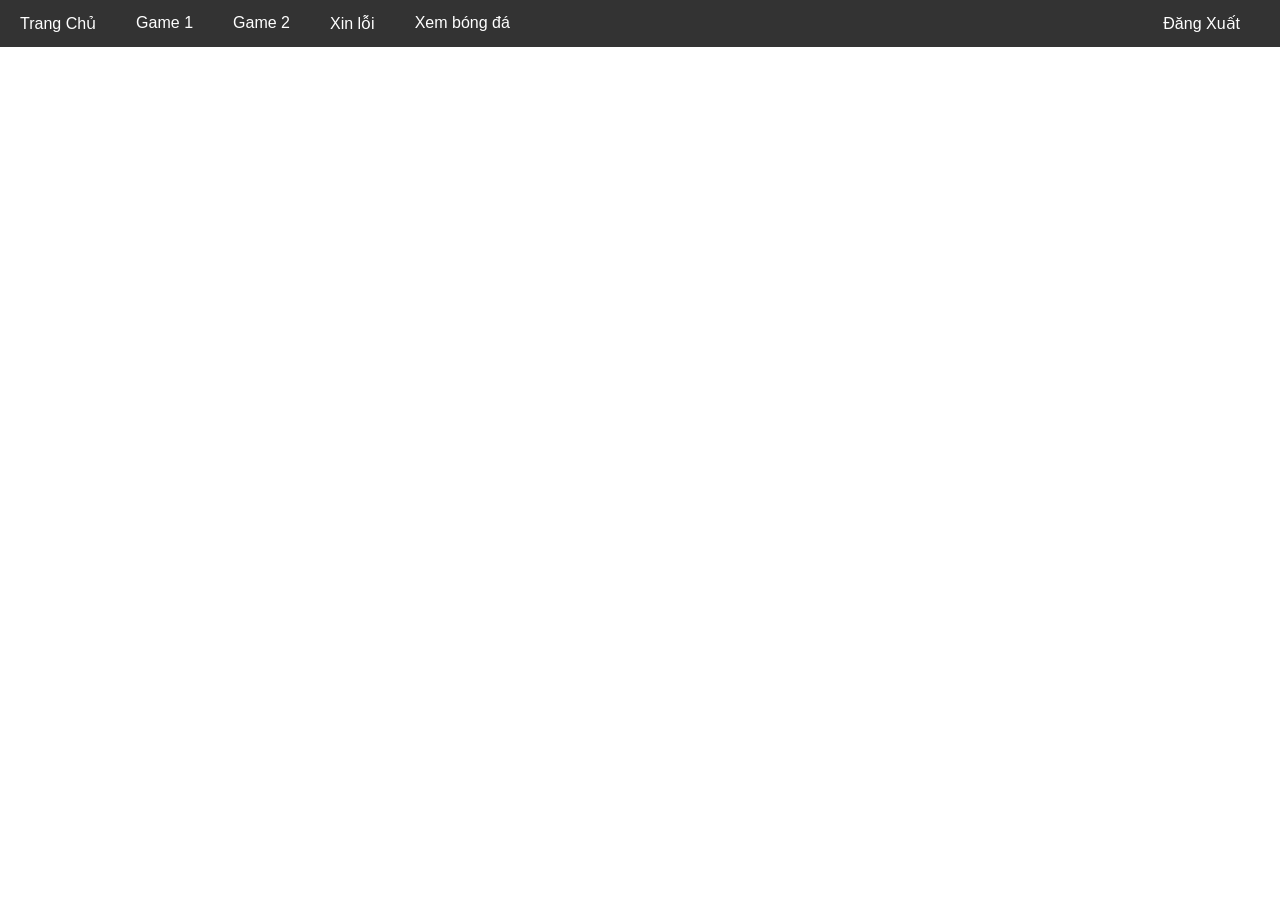
==== index.html @ f67d29de "Add files via upload" ====
<!DOCTYPE html>
<html lang="vi">
<head>
    <meta charset="UTF-8">
    <title>Trang Chủ</title>
    <style>
        body {
            margin: 0; /* Loại bỏ khoảng cách bên ngoài của phần tử body. */
            padding: 0; /* Loại bỏ khoảng cách bên trong của phần tử body. */
            height: 100vh; /* Đặt chiều cao của phần tử body bằng 100% chiều cao của viewport. */
            display: flex; /* Sử dụng Flexbox để bố trí các phần tử con. */
            flex-direction: column; /* Đặt chiều dọc cho flexbox. */
            justify-content: flex-start; /* Căn lề trên cùng của trang. */
            align-items: flex-start; /* Căn lề trái của trang. */
            background-image: url('a.jfif'); /* Đặt hình ảnh nền cho body. */
            background-size: cover; /* Hình ảnh nền bao phủ toàn bộ không gian. */
            background-position: center; /* Hình ảnh nền được căn giữa. */
            background-repeat: no-repeat; /* Ngăn hình ảnh nền lặp lại nếu không đủ lớn. */
            font-family: Arial, sans-serif; /* Đặt phông chữ mặc định cho toàn bộ trang. */
            color: #333; /* Đặt màu chữ mặc định cho nội dung. */
            overflow: hidden; /* Ngăn cuộn trang nếu có nội dung tràn ra ngoài. */
        }
        

        /* Định dạng cho thanh điều hướng */
        .navbar {
            width: 100%; /* Đặt chiều rộng của thanh điều hướng bằng 100% */
            background-color: #333333; /* Màu nền của thanh */
            overflow: hidden; /* Giúp thanh hiển thị tốt hơn */
        }

        /* Định dạng cho các mục bên trong thanh */
        .navbar a {
            float: left; /* Canh trái cho các liên kết để tạo thành hàng ngang */
            display: block;
            color: white; /* Màu chữ */
            text-align: center;
            padding: 14px 20px; /* Khoảng cách trong cho các liên kết */
            text-decoration: none; /* Loại bỏ gạch chân */
        }
        .navbar {
    background-color: #333333; /* Màu nền của thanh */
    overflow: hidden; /* Giúp thanh hiển thị tốt hơn */
    position: relative; /* Thêm position relative cho thanh điều hướng */
}

.logout {
    position: absolute; /* Đặt vị trí tuyệt đối */
    right: 20px; /* Đặt liên kết ở bên phải (có đơn vị) */
    top: 0px; /* Đặt vị trí dọc nếu cần */
    color: white; /* Màu chữ */
    padding: 10px; /* Khoảng cách cho liên kết */
    text-decoration: none; /* Loại bỏ gạch chân */
}



        /* Đổi màu khi di chuột qua các mục */
        .navbar a:hover {
            background-color: #575757; /* Đổi màu nền khi hover */
        }
    </style>
</head>
<body>

    <!-- Thanh điều hướng -->
    <div class="navbar">
        <a href="#home">Trang Chủ</a>
        <a href="Game.html">Game 1</a>
        <a href="tank.html">Game 2</a>
        <a href="https://www.youtube.com/watch?v=p46FT0JQPkg">Xin lỗi</a>
        <a href="Football.html">Xem bóng đá</a>
        <a class="logout" href="login.html">Đăng Xuất</a> <!-- Đặt Đăng Xuất ở đây -->
    </div>

</body>
</html>
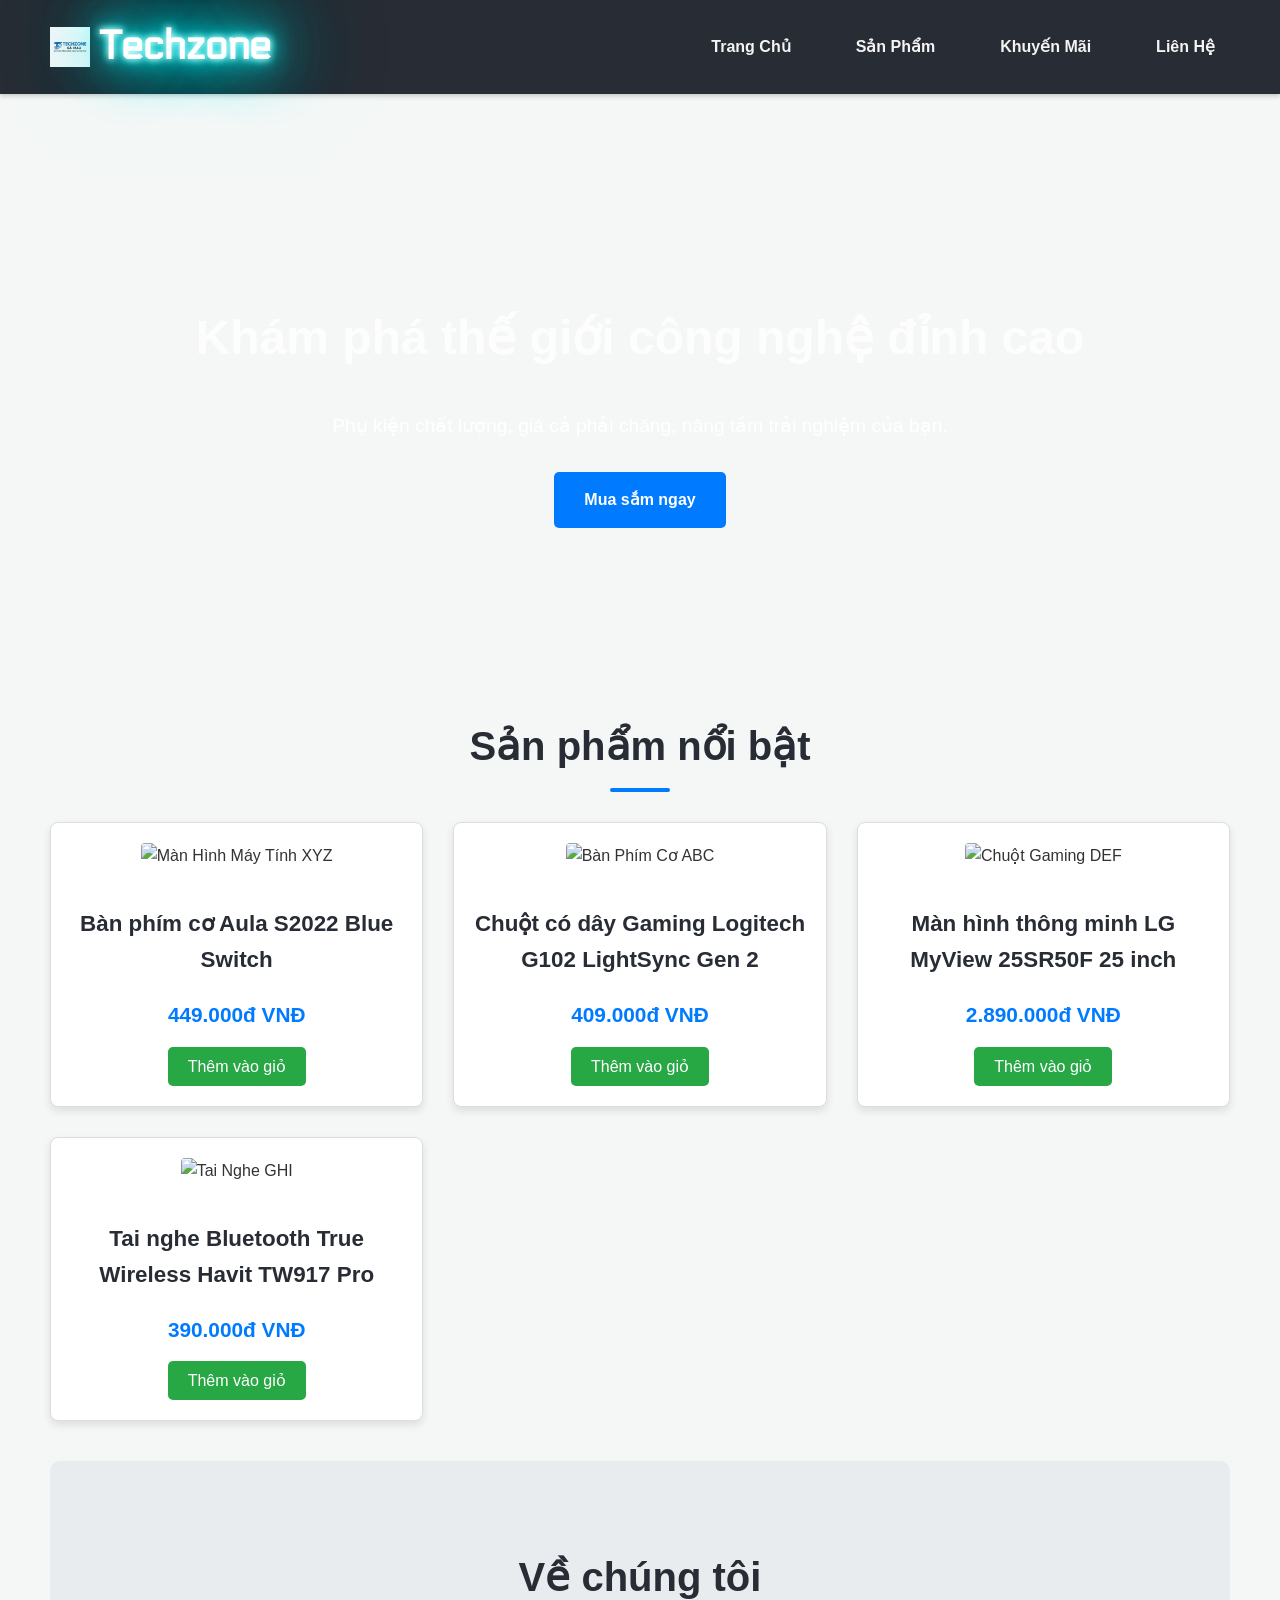
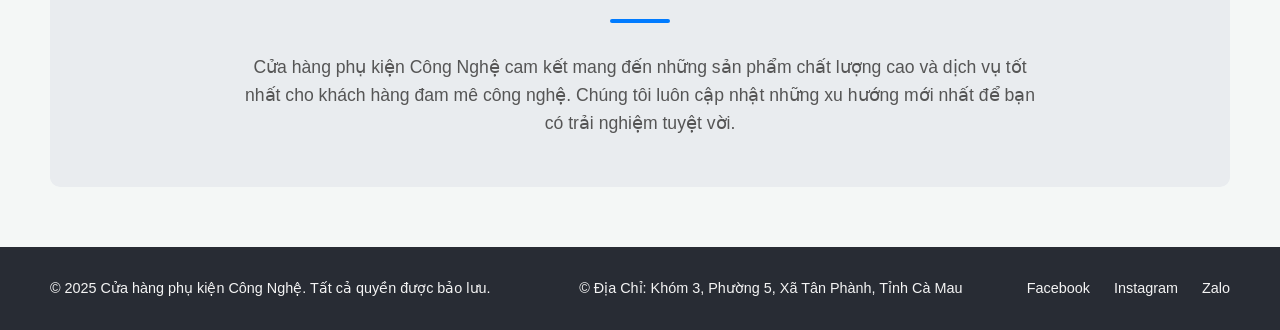
==== commit eb82ad05: "Add files via upload" ====
--- a/index.html
+++ b/index.html
@@ -1,77 +1,102 @@
 <!DOCTYPE html>
-<html lang="vi">
+<html lang="en">
 <head>
     <meta charset="UTF-8">
-    <title>Trang Chủ</title>
-    <style>
-        body {
-            margin: 0; /* Loại bỏ khoảng cách bên ngoài của phần tử body. */
-            padding: 0; /* Loại bỏ khoảng cách bên trong của phần tử body. */
-            height: 100vh; /* Đặt chiều cao của phần tử body bằng 100% chiều cao của viewport. */
-            display: flex; /* Sử dụng Flexbox để bố trí các phần tử con. */
-            flex-direction: column; /* Đặt chiều dọc cho flexbox. */
-            justify-content: flex-start; /* Căn lề trên cùng của trang. */
-            align-items: flex-start; /* Căn lề trái của trang. */
-            background-image: url('a.jfif'); /* Đặt hình ảnh nền cho body. */
-            background-size: cover; /* Hình ảnh nền bao phủ toàn bộ không gian. */
-            background-position: center; /* Hình ảnh nền được căn giữa. */
-            background-repeat: no-repeat; /* Ngăn hình ảnh nền lặp lại nếu không đủ lớn. */
-            font-family: Arial, sans-serif; /* Đặt phông chữ mặc định cho toàn bộ trang. */
-            color: #333; /* Đặt màu chữ mặc định cho nội dung. */
-            overflow: hidden; /* Ngăn cuộn trang nếu có nội dung tràn ra ngoài. */
-        }
-        
-
-        /* Định dạng cho thanh điều hướng */
-        .navbar {
-            width: 100%; /* Đặt chiều rộng của thanh điều hướng bằng 100% */
-            background-color: #333333; /* Màu nền của thanh */
-            overflow: hidden; /* Giúp thanh hiển thị tốt hơn */
-        }
-
-        /* Định dạng cho các mục bên trong thanh */
-        .navbar a {
-            float: left; /* Canh trái cho các liên kết để tạo thành hàng ngang */
-            display: block;
-            color: white; /* Màu chữ */
-            text-align: center;
-            padding: 14px 20px; /* Khoảng cách trong cho các liên kết */
-            text-decoration: none; /* Loại bỏ gạch chân */
-        }
-        .navbar {
-    background-color: #333333; /* Màu nền của thanh */
-    overflow: hidden; /* Giúp thanh hiển thị tốt hơn */
-    position: relative; /* Thêm position relative cho thanh điều hướng */
-}
-
-.logout {
-    position: absolute; /* Đặt vị trí tuyệt đối */
-    right: 20px; /* Đặt liên kết ở bên phải (có đơn vị) */
-    top: 0px; /* Đặt vị trí dọc nếu cần */
-    color: white; /* Màu chữ */
-    padding: 10px; /* Khoảng cách cho liên kết */
-    text-decoration: none; /* Loại bỏ gạch chân */
-}
-
-
-
-        /* Đổi màu khi di chuột qua các mục */
-        .navbar a:hover {
-            background-color: #575757; /* Đổi màu nền khi hover */
-        }
-    </style>
+    <meta name="viewport" content="width=device-width, initial-scale=1.0">
+    <title>Cửa hàng phụ kiện Công Nghệ</title>
+    <link rel="stylesheet" href="style.css">
+    <link href="https://fonts.googleapis.com/css2?family=Electrolize&display=swap" rel="stylesheet">
 </head>
 <body>
+    <nav class="navbar">
+        <div class="logo">
+    <a href="#">
+        <img src="a.jpg" alt="Tech Accessories Shop Logo"> 
+        <span class="logo-text">Techzone</span>
+    </a> 
+</div>
+        <ul class="menu">
+            <li><a href="#">Trang Chủ</a></li>
+            <li class="dropdown">
+                <a href="#">Sản Phẩm</a>
+                <ul class="submenu">
+                    <li><a href="#">Màn Hình Máy Tính</a></li>
+                    <li><a href="#">Ghế Công Thái Học</a></li>
+                    <li><a href="#">Loa - Tai Nghe</a></li>
+                    <li><a href="#">Bàn Gaming</a></li>
+                    <li><a href="#">Ghế Gaming</a></li>
+                    <li><a href="#">Bàn Phím Cơ</a></li>
+                    <li><a href="#">Hàng Cũ Giá Rẻ</a></li>
+                    <li><a href="#">Phụ Kiện Khác</a></li>
+                    <li><a href="#">Chuột</a></li>
+                    <li><a href="#">Bàn Phím Custom</a></li>
+                    <li><a href="#">Linh Kiện PC</a></li>
+                    <li><a href="#">Tất Cả</a></li>
+                </ul>
+            </li>
+            <li class="dropdown">
+                <a href="#">Khuyến Mãi</a>
+            </li>
+            <li class="dropdown">
+                <a href="#">Liên Hệ</a>
+            </li>
+        </ul>
+    </nav>
 
-    <!-- Thanh điều hướng -->
-    <div class="navbar">
-        <a href="#home">Trang Chủ</a>
-        <a href="Game.html">Game 1</a>
-        <a href="tank.html">Game 2</a>
-        <a href="https://www.youtube.com/watch?v=p46FT0JQPkg">Xin lỗi</a>
-        <a href="Football.html">Xem bóng đá</a>
-        <a class="logout" href="login.html">Đăng Xuất</a> <!-- Đặt Đăng Xuất ở đây -->
-    </div>
+    <main>
+        <section class="hero-section">
+            <h1>Khám phá thế giới công nghệ đỉnh cao</h1>
+            <p>Phụ kiện chất lượng, giá cả phải chăng, nâng tầm trải nghiệm của bạn.</p>
+            <a href="#" class="btn-shop-now">Mua sắm ngay</a>
+        </section>
 
+        <section class="featured-products">
+            <h2>Sản phẩm nổi bật</h2>
+            <div class="product-grid">
+                <div class="product-item">
+                    <img src="https://cdn2.cellphones.com.vn/insecure/rs:fill:0:358/q:90/plain/https://cellphones.com.vn/media/catalog/product/b/a/ban-phim-co-aula-s2022-blue-switch-3.png" alt="Màn Hình Máy Tính XYZ">
+                    <h3>Bàn phím cơ Aula S2022 Blue Switch</h3>
+                    <p class="price">449.000đ VNĐ</p>
+                    <button>Thêm vào giỏ</button>
+                </div>
+                <div class="product-item">
+                    <img src="https://cdn2.cellphones.com.vn/insecure/rs:fill:0:358/q:90/plain/https://cellphones.com.vn/media/catalog/product/c/h/chuot-choi-game-co-day-logitech-g102-lightsync-8000dpi-4.png" alt="Bàn Phím Cơ ABC">
+                    <h3>Chuột có dây Gaming Logitech G102 LightSync Gen 2</h3>
+                    <p class="price">409.000đ VNĐ</p>
+                    <button>Thêm vào giỏ</button>
+                </div>
+                <div class="product-item">
+                    <img src="https://cdn2.cellphones.com.vn/insecure/rs:fill:0:358/q:90/plain/https://cellphones.com.vn/media/catalog/product/t/e/text_ng_n_16__6_21.png" alt="Chuột Gaming DEF">
+                    <h3>Màn hình thông minh LG MyView 25SR50F 25 inch</h3>
+                    <p class="price">2.890.000đ VNĐ</p>
+                    <button>Thêm vào giỏ</button>
+                </div>
+                <div class="product-item">
+                    <img src="https://cdn2.cellphones.com.vn/insecure/rs:fill:0:358/q:90/plain/https://cellphones.com.vn/media/catalog/product/h/a/havit-tw917-pro-2.jpg" alt="Tai Nghe GHI">
+                    <h3>Tai nghe Bluetooth True Wireless Havit TW917 Pro </h3>
+                    <p class="price">390.000đ VNĐ</p>
+                    <button>Thêm vào giỏ</button>
+                </div>
+                </div>
+        </section>
+
+        <section class="about-us">
+            <h2>Về chúng tôi</h2>
+            <p>Cửa hàng phụ kiện Công Nghệ cam kết mang đến những sản phẩm chất lượng cao và dịch vụ tốt nhất cho khách hàng đam mê công nghệ. Chúng tôi luôn cập nhật những xu hướng mới nhất để bạn có trải nghiệm tuyệt vời.</p>
+        </section>
+    </main>
+
+    <footer>
+        <div class="footer-content">
+            <p>&copy; 2025 Cửa hàng phụ kiện Công Nghệ. Tất cả quyền được bảo lưu.</p>
+            <br>
+            <p>&copy; Địa Chỉ: Khóm 3, Phường 5, Xã Tân Phành, Tỉnh Cà Mau</p>
+            <div class="social-links">
+                <a href="#">Facebook</a>
+                <a href="#">Instagram</a>
+                <a href="#">Zalo</a>
+            </div>
+        </div>
+    </footer>
 </body>
-</html>
+</html>
--- a/style.css
+++ b/style.css
@@ -0,0 +1,435 @@
+body {
+    background-color: #f4f7f6; /* Nền màu xám nhạt hiện đại */
+    font-family: 'Segoe UI', Tahoma, Geneva, Verdana, sans-serif; /* Font hiện đại hơn */
+    margin: 0;
+    color: #333; /* Màu chữ xám đậm dễ đọc */
+    line-height: 1.6; /* Tăng khoảng cách dòng để dễ đọc */
+}
+
+/* Navbar chính */
+.navbar {
+    background-color: #282c34; /* Nền tối cho navbar */
+    padding: 15px 50px; /* Tăng padding */
+    display: flex;
+    justify-content: space-between; /* Căn logo và menu ra hai bên */
+    align-items: center;
+    box-shadow: 0 2px 5px rgba(0, 0, 0, 0.2); /* Đổ bóng nhẹ */
+    position: sticky; /* Giúp navbar dính khi cuộn */
+    top: 0;
+    z-index: 1000; /* Đảm bảo navbar luôn ở trên cùng */
+}
+
+/* Trong style.css */
+
+/* ... (các CSS chung như navbar, menu, logo img vẫn giữ nguyên) ... */
+
+.logo a {
+    display: flex;
+    align-items: center;
+    text-decoration: none;
+    /* Có thể muốn màu link là màu chữ điện để nhất quán */
+    color: #fff; /* Màu link mặc định */
+}
+
+.logo img {
+    height: 40px;
+    margin-right: 10px;
+}
+
+.logo-text {
+    font-family: 'Electrolize', sans-serif;
+    font-size: 2.5em; /* Kích thước lớn hơn để hiệu ứng rõ nét */
+    font-weight: bold;
+    color: #fff; /* Màu chữ trung tâm là trắng sáng */
+    text-shadow: 
+        0 0 7px #fff,           /* Lớp sáng trắng gần nhất */
+        0 0 10px #0ff,          /* Lớp xanh cyan sáng */
+        0 0 20px #0ff,
+        0 0 40px #0ff,
+        0 0 80px #0ff,
+        0 0 90px #0ff,
+        0 0 100px #0ff,
+        0 0 150px #0ff; /* Lớp tỏa sáng lớn hơn, xanh cyan */
+    animation: electricSpark 0.8s infinite alternate; /* Thời gian nhanh hơn, tạo cảm giác giật */
+    -webkit-font-smoothing: antialiased; /* Tăng cường độ sắc nét font trên một số trình duyệt */
+}
+
+/* Hiệu ứng điện chạy ngang/nhấp nháy mạnh mẽ hơn */
+@keyframes electricSpark {
+    0% {
+        text-shadow: 
+            0 0 7px #fff,           /* Sáng trắng */
+            0 0 10px #0ff,          /* Sáng xanh */
+            0 0 20px #0ff,
+            0 0 40px #0ff,
+            0 0 80px #0ff,
+            0 0 90px #0ff,
+            0 0 100px #0ff,
+            0 0 150px #0ff;
+        transform: translateX(0); /* Vị trí ban đầu */
+    }
+    25% {
+        text-shadow: 
+            0 0 8px #fff,
+            0 0 12px #0ff,
+            0 0 25px #0ff,
+            0 0 50px #0ff,
+            0 0 90px #0ff,
+            0 0 100px #0ff,
+            0 0 110px #0ff,
+            0 0 160px #0ff;
+        transform: translateX(2px); /* Dịch chuyển nhẹ sang phải */
+    }
+    50% {
+        text-shadow: 
+            0 0 6px #fff,
+            0 0 8px #0ff,
+            0 0 15px #0ff,
+            0 0 30px #0ff,
+            0 0 70px #0ff,
+            0 0 80px #0ff,
+            0 0 90px #0ff,
+            0 0 140px #0ff;
+        transform: translateX(-2px); /* Dịch chuyển nhẹ sang trái */
+    }
+    75% {
+        text-shadow: 
+            0 0 9px #fff,
+            0 0 15px #0ff,
+            0 0 30px #0ff,
+            0 0 60px #0ff,
+            0 0 100px #0ff,
+            0 0 110px #0ff,
+            0 0 120px #0ff,
+            0 0 170px #0ff;
+        transform: translateX(1px); /* Dịch chuyển nhẹ khác */
+    }
+    100% {
+        text-shadow: 
+            0 0 7px #fff,
+            0 0 10px #0ff,
+            0 0 20px #0ff,
+            0 0 40px #0ff,
+            0 0 80px #0ff,
+            0 0 90px #0ff,
+            0 0 100px #0ff,
+            0 0 150px #0ff;
+        transform: translateX(0); /* Về vị trí ban đầu */
+    }
+}
+
+
+/* Điều chỉnh responsive cho logo và chữ nếu cần */
+@media (max-width: 768px) {
+    .logo a {
+        flex-direction: column;
+        align-items: center;
+    }
+    .logo img {
+        margin-right: 0;
+        margin-bottom: 5px;
+    }
+    .logo-text {
+        font-size: 1.8em; /* Kích thước nhỏ hơn trên mobile */
+    }
+}
+
+/* Menu chính */
+.menu {
+    display: flex;
+    align-items: center;
+    gap: 35px; /* Tăng khoảng cách giữa các mục menu */
+    list-style: none;
+    margin: 0;
+    padding: 0;
+}
+
+.menu li {
+    position: relative;
+}
+
+.menu a {
+    text-decoration: none;
+    color: #f4f4f4; /* Màu chữ trắng sáng */
+    font-weight: 600; /* Tăng độ đậm font */
+    padding: 10px 15px;
+    display: block;
+    transition: color 0.3s ease; /* Hiệu ứng chuyển màu mượt mà */
+}
+
+.menu a:hover {
+    color: #61dafb; /* Màu xanh lam nổi bật khi hover */
+}
+
+/* Submenu (menu con) */
+.submenu {
+    display: none;
+    position: absolute;
+    background-color: #3a3f4a; /* Nền tối cho submenu */
+    top: 100%;
+    left: 0; /* Căn trái submenu */
+    list-style: none;
+    box-shadow: 0 6px 12px rgba(0, 0, 0, 0.3); /* Đổ bóng đậm hơn */
+    padding: 10px 0;
+    border-radius: 5px; /* Bo góc nhẹ nhàng */
+    z-index: 10;
+    min-width: 180px; /* Tăng chiều rộng tối thiểu */
+}
+
+.dropdown:hover .submenu {
+    display: block;
+}
+
+.submenu li a {
+    padding: 12px 25px; /* Tăng padding cho các mục con */
+    color: #f4f4f4; /* Màu chữ trắng sáng */
+    display: block;
+    white-space: nowrap; /* Ngăn chữ xuống dòng */
+    transition: background 0.2s ease, color 0.2s ease; /* Hiệu ứng chuyển đổi */
+}
+
+.submenu li a:hover {
+    background: #4c525f; /* Nền xám đậm khi hover */
+    color: #61dafb; /* Màu chữ xanh lam khi hover */
+}
+
+/* Các phần bổ sung cho nội dung trang (ví dụ từ gợi ý HTML trước đó) */
+main {
+    padding: 20px 50px;
+}
+.hero-section {
+    /* Background */
+    background-image: url(https://img.websosanh.vn/v2/users/review/images/9ovq05v5l7bnb.jpg?compress=85);
+    background-size: cover; /* Quan trọng: để ảnh nền lấp đầy và cắt */
+    background-position: center; /* Căn giữa ảnh nền */
+    background-repeat: no-repeat; /* Không lặp lại ảnh nền */
+
+    /* Các thuộc tính khác */
+    text-align: center;
+    padding: 80px 20px;
+    /* overflow: hidden;  Thường không cần thiết cho background-image vì nó không tràn ra */
+    margin-bottom: 40px;
+    border-radius: 10px;
+    color: white; /* Đổi màu chữ thành trắng để dễ nhìn trên nền ảnh tối */
+    min-height: 400px; /* Đặt chiều cao tối thiểu để ảnh nền hiển thị rõ */
+    display: flex; /* Sử dụng flexbox để căn giữa nội dung theo chiều dọc nếu muốn */
+    flex-direction: column;
+    justify-content: center;
+    align-items: center;
+}
+
+.hero-section h1 {
+    font-size: 3em;
+    color: #fdfdfd;
+    margin-bottom: 15px;
+}
+
+.hero-section p {
+    font-size: 1.2em;
+    color: #ffffff; 
+    margin-bottom: 30px;
+}
+
+.btn-shop-now {
+    display: inline-block;
+    background-color: #007bff; /* Nút màu xanh dương */
+    color: white;
+    padding: 15px 30px;
+    text-decoration: none;
+    border-radius: 5px;
+    font-weight: bold;
+    transition: background-color 0.3s ease;
+}
+
+.btn-shop-now:hover {
+    background-color: #0056b3;
+}
+
+.featured-products {
+    margin-bottom: 40px;
+}
+
+.featured-products h2, .about-us h2 {
+    text-align: center;
+    font-size: 2.5em;
+    color: #282c34;
+    margin-bottom: 30px;
+    position: relative;
+}
+
+.featured-products h2::after, .about-us h2::after {
+    content: '';
+    display: block;
+    width: 60px;
+    height: 4px;
+    background-color: #007bff;
+    margin: 10px auto 0;
+    border-radius: 2px;
+}
+
+.product-grid {
+    display: grid;
+    grid-template-columns: repeat(auto-fit, minmax(280px, 1fr));
+    gap: 30px;
+}
+
+.product-item {
+    background-color: #fff;
+    border: 1px solid #ddd;
+    border-radius: 8px;
+    padding: 20px;
+    text-align: center;
+    box-shadow: 0 4px 8px rgba(0, 0, 0, 0.1);
+    transition: transform 0.2s ease, box-shadow 0.2s ease;
+}
+
+.product-item:hover {
+    transform: translateY(-5px);
+    box-shadow: 0 6px 12px rgba(0, 0, 0, 0.15);
+}
+
+.product-item img {
+    max-width: 100%;
+    height: 200px;
+    object-fit: contain;
+    margin-bottom: 15px;
+    border-radius: 4px;
+}
+
+.product-item h3 {
+    font-size: 1.4em;
+    color: #282c34;
+    margin-bottom: 10px;
+}
+
+.product-item .price {
+    font-size: 1.3em;
+    color: #007bff;
+    font-weight: bold;
+    margin-bottom: 15px;
+}
+
+.product-item button {
+    background-color: #28a745; /* Nút màu xanh lá cây */
+    color: white;
+    border: none;
+    padding: 10px 20px;
+    border-radius: 5px;
+    cursor: pointer;
+    font-size: 1em;
+    transition: background-color 0.3s ease;
+}
+
+.product-item button:hover {
+    background-color: #218838;
+}
+
+.about-us {
+    background-color: #e9ecef;
+    padding: 50px 20px;
+    text-align: center;
+    border-radius: 10px;
+    margin-bottom: 40px;
+}
+
+.about-us p {
+    max-width: 800px;
+    margin: 0 auto;
+    font-size: 1.1em;
+    color: #555;
+}
+
+footer {
+    background-color: #282c34;
+    color: #f4f4f4;
+    text-align: center;
+    padding: 30px 50px;
+    font-size: 0.9em;
+}
+
+.footer-content {
+    display: flex;
+    justify-content: space-between;
+    align-items: center;
+    flex-wrap: wrap; /* Cho phép xuống dòng trên màn hình nhỏ */
+    max-width: 1200px;
+    margin: 0 auto;
+}
+
+footer p {
+    margin: 0;
+}
+
+.social-links a {
+    color: #f4f4f4;
+    text-decoration: none;
+    margin-left: 20px;
+    transition: color 0.3s ease;
+}
+
+.social-links a:hover {
+    color: #61dafb;
+}
+
+/* Responsive adjustments */
+@media (max-width: 768px) {
+    .navbar {
+        flex-direction: column;
+        padding: 15px 20px;
+    }
+
+    .menu {
+        flex-direction: column;
+        gap: 15px;
+        margin-top: 15px;
+    }
+
+    .menu li {
+        width: 100%;
+        text-align: center;
+    }
+
+    .submenu {
+        position: static; /* Cho submenu hiển thị ngay bên dưới trên mobile */
+        width: 100%;
+        box-shadow: none;
+        background-color: transparent; /* Nền trong suốt */
+        padding: 0;
+        margin-top: 10px;
+    }
+
+    .submenu li a {
+        background-color: #4c525f; /* Nền cho mục submenu trên mobile */
+        margin-bottom: 5px;
+        border-radius: 5px;
+    }
+
+    .hero-section {
+        padding: 60px 15px;
+    }
+
+    .hero-section h1 {
+        font-size: 2em;
+    }
+
+    .hero-section p {
+        font-size: 1em;
+    }
+
+    .product-grid {
+        grid-template-columns: 1fr; /* Một cột trên màn hình nhỏ */
+    }
+
+    .footer-content {
+        flex-direction: column;
+        gap: 15px;
+    }
+
+    .social-links {
+        margin-top: 10px;
+    }
+
+    .social-links a {
+        margin: 0 10px;
+    }
+}
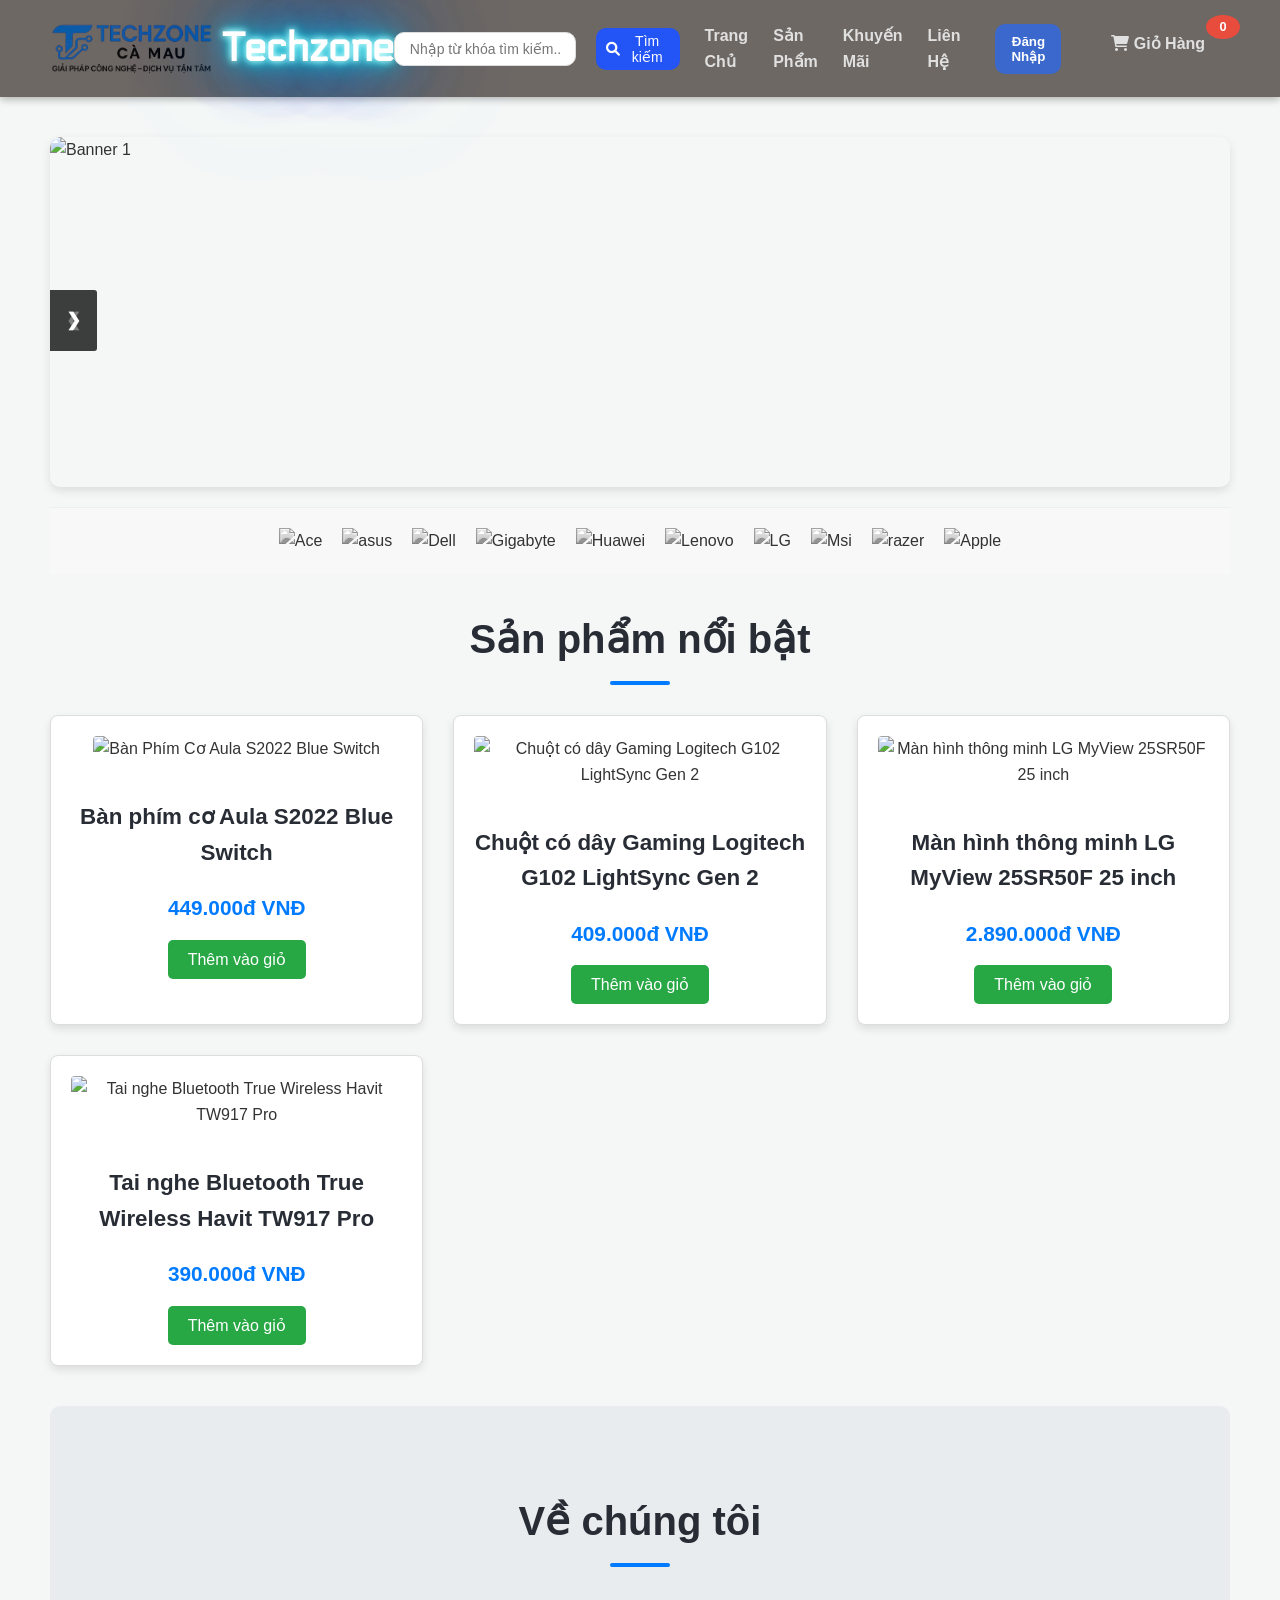
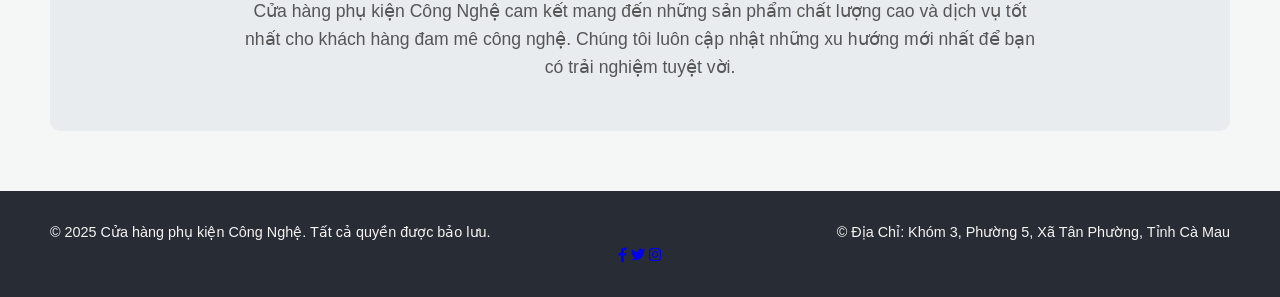
==== commit 1397c20b: "Add files via upload" ====
--- a/index.html
+++ b/index.html
@@ -6,80 +6,143 @@
     <title>Cửa hàng phụ kiện Công Nghệ</title>
     <link rel="stylesheet" href="style.css">
     <link href="https://fonts.googleapis.com/css2?family=Electrolize&display=swap" rel="stylesheet">
+    <link rel="stylesheet" href="https://cdnjs.cloudflare.com/ajax/libs/font-awesome/6.0.0-beta3/css/all.min.css">
 </head>
 <body>
     <nav class="navbar">
         <div class="logo">
-    <a href="#">
-        <img src="a.jpg" alt="Tech Accessories Shop Logo"> 
-        <span class="logo-text">Techzone</span>
-    </a> 
-</div>
+            <a href="#">
+                <img src="a.jpg" alt="Tech Accessories Shop Logo">
+                <span class="logo-text">Techzone</span>
+            </a>
+        </div>
+        <input id="search-box" name="search" autocomplete="off" type="text" placeholder="Nhập từ khóa tìm kiếm...">
+        <button type="submit"><i class="fa fa-search"></i>Tìm kiếm</button>
         <ul class="menu">
             <li><a href="#">Trang Chủ</a></li>
             <li class="dropdown">
-                <a href="#">Sản Phẩm</a>
+                <a href="index.html#featured-products">Sản Phẩm</a>
                 <ul class="submenu">
-                    <li><a href="#">Màn Hình Máy Tính</a></li>
-                    <li><a href="#">Ghế Công Thái Học</a></li>
-                    <li><a href="#">Loa - Tai Nghe</a></li>
-                    <li><a href="#">Bàn Gaming</a></li>
-                    <li><a href="#">Ghế Gaming</a></li>
-                    <li><a href="#">Bàn Phím Cơ</a></li>
-                    <li><a href="#">Hàng Cũ Giá Rẻ</a></li>
-                    <li><a href="#">Phụ Kiện Khác</a></li>
-                    <li><a href="#">Chuột</a></li>
-                    <li><a href="#">Bàn Phím Custom</a></li>
-                    <li><a href="#">Linh Kiện PC</a></li>
-                    <li><a href="#">Tất Cả</a></li>
+                    <li><a href="#" data-category="Màn Hình Máy Tính">Màn Hình Máy Tính</a></li>
+                    <li><a href="#" data-category="Bàn Ghế Gaming">Bàn Ghế Gaming</a></li>
+                    <li><a href="#" data-category="Loa - Tai Nghe">Loa - Tai Nghe</a></li>
+                    <li><a href="#" data-category="Bàn Phím Cơ">Bàn Phím Cơ</a></li>
+                    <li><a href="#" data-category="Hàng Cũ Giá Rẻ">Hàng Cũ Giá Rẻ</a></li>
+                    <li><a href="#" data-category="Phụ Kiện Khác">Phụ Kiện Khác</a></li>
+                    <li><a href="#" data-category="Chuột">Chuột</a></li>
+                    <li><a href="#" data-category="Linh Kiện PC">Linh Kiện PC</a></li>
                 </ul>
             </li>
             <li class="dropdown">
-                <a href="#">Khuyến Mãi</a>
+                <a href="promotion.html">Khuyến Mãi</a>
             </li>
             <li class="dropdown">
-                <a href="#">Liên Hệ</a>
+                <a href="contact.html">Liên Hệ</a>
             </li>
+            <li class="cart-icon-item">
+                <a href="giohang.html" class="cart-link">
+                    <i class="fas fa-shopping-cart"></i> Giỏ Hàng
+                    <span class="cart-count">0</span>
+                </a>
+            </li>
+            <li><button class="BtnLogin" id="openLoginFormBtn">Đăng Nhập</button></li>
         </ul>
     </nav>
 
+    <div class="overlay" id="overlay"></div>
+
+    <div class="form-box login" id="loginForm">
+        <span class="icon-close" id="closeLoginForm"><i class="fas fa-times"></i></span> <h2>Đăng Nhập</h2>
+        <form onsubmit="handleLogin(event)">
+            <input type="text" id="loginEmail" name="email" placeholder="Nhập Email hoặc Tên đăng nhập" required />
+            <input type="password" id="loginPassword" name="password" placeholder="Nhập Mật Khẩu" required />
+            <button type="submit">Đăng Nhập</button>
+        </form>
+        <p>Chưa có tài khoản? <a href="#" class="register-link">Đăng Ký</a> </p>
+        <a href="#">Quên mật khẩu</a>
+    </div>
+
+    <div class="form-box register" id="registerForm">
+        <span class="icon-close" id="closeRegisterForm"><i class="fas fa-times"></i></span> <h2>Đăng Ký</h2>
+        <form onsubmit="handleRegister(event)">
+            <input type="text" id="registerName" placeholder="Tên" required />
+            <input type="email" id="registerEmail" name="email" placeholder="Nhập Email hoặc Tên đăng nhập" required />
+            <input type="password" id="registerPassword" name="password" placeholder="Nhập Mật Khẩu" required />
+            <button type="submit">Đăng Ký</button>
+        </form>
+        <p>Đã có tài khoản? <a href="#" class="login-link">Đăng Nhập</a></p>
+    </div>
+
     <main>
-        <section class="hero-section">
-            <h1>Khám phá thế giới công nghệ đỉnh cao</h1>
-            <p>Phụ kiện chất lượng, giá cả phải chăng, nâng tầm trải nghiệm của bạn.</p>
-            <a href="#" class="btn-shop-now">Mua sắm ngay</a>
+       <div class="banner">
+            <div class="banner-container"> 
+                <div class="banner-slider">
+                    <div class="slide fade">
+                        <img src="banners/banner1.jpg" alt="Banner 1">
+                    </div>
+                    <div class="slide fade">
+                        <img src="banners/banner2.jpg" alt="Banner 2">
+                    </div>
+                    <div class="slide fade">
+                        <img src="banners/banner3.jpg" alt="Banner 3">
+                    </div>
+                    <div class="slide fade">
+                        <img src="banners/banner4.jpg" alt="Banner 4">
+                    </div>
+                    <div class="slide fade">
+                        <img src="banners/banner5.jpg" alt="Banner 5">
+                    </div>
+                    <a class="prev" onclick="plusSlides(-1)">&#10094;</a>
+                    <a class="next" onclick="plusSlides(1)">&#10095;</a>
+                </div>
+                <div style="text-align:center">
+                    <span class="dot" onclick="currentSlide(1)"></span>
+                    <span class="dot" onclick="currentSlide(2)"></span>
+                    <span class="dot" onclick="currentSlide(3)"></span>
+                    <span class="dot" onclick="currentSlide(4)"></span>
+                    <span class="dot" onclick="currentSlide(5)"></span>
+                </div>
+            </div>
+            </div>
+
+        <div class="company-logos company-list" id="company-logos">
+        </div>
+
+        <section id="featured-products" class="featured-products">
+            <h2>Sản phẩm nổi bật</h2>
+            <div class="product-grid" id="product-grid-featured">
+                <div class="product-item">
+                    <img src="img/product/bp1.png" alt="Bàn Phím Cơ Aula S2022 Blue Switch">
+                    <h3>Bàn phím cơ Aula S2022 Blue Switch</h3>
+                    <p class="price">449.000đ VNĐ</p>
+                    <button class="add-to-cart-btn" data-name="Bàn phím cơ Aula S2022 Blue Switch" data-price="449000" data-image="img/product/bp1.png">Thêm vào giỏ</button>
+                </div>
+                <div class="product-item">
+                    <img src="img/product/c1.png" alt="Chuột có dây Gaming Logitech G102 LightSync Gen 2">
+                    <h3>Chuột có dây Gaming Logitech G102 LightSync Gen 2</h3>
+                    <p class="price">409.000đ VNĐ</p>
+                    <button class="add-to-cart-btn" data-name="Chuột có dây Gaming Logitech G102 LightSync Gen 2" data-price="409000" data-image="img/product/c1.png">Thêm vào giỏ</button>
+                </div>
+                <div class="product-item">
+                    <img src="img/product/mh1.png" alt="Màn hình thông minh LG MyView 25SR50F 25 inch">
+                    <h3>Màn hình thông minh LG MyView 25SR50F 25 inch</h3>
+                    <p class="price">2.890.000đ VNĐ</p>
+                    <button class="add-to-cart-btn" data-name="Màn hình thông minh LG MyView 25SR50F 25 inch" data-price="2890000" data-image="img/product/mh1.png">Thêm vào giỏ</button>
+                </div>
+                <div class="product-item">
+                    <img src="img/product/tn1.png" alt="Tai nghe Bluetooth True Wireless Havit TW917 Pro">
+                    <h3>Tai nghe Bluetooth True Wireless Havit TW917 Pro </h3>
+                    <p class="price">390.000đ VNĐ</p>
+                    <button class="add-to-cart-btn" data-name="Tai nghe Bluetooth True Wireless Havit TW917 Pro" data-price="390000" data-image="img/product/tn1.png">Thêm vào giỏ</button>
+                </div>
+            </div>
         </section>
 
-        <section class="featured-products">
-            <h2>Sản phẩm nổi bật</h2>
-            <div class="product-grid">
-                <div class="product-item">
-                    <img src="https://cdn2.cellphones.com.vn/insecure/rs:fill:0:358/q:90/plain/https://cellphones.com.vn/media/catalog/product/b/a/ban-phim-co-aula-s2022-blue-switch-3.png" alt="Màn Hình Máy Tính XYZ">
-                    <h3>Bàn phím cơ Aula S2022 Blue Switch</h3>
-                    <p class="price">449.000đ VNĐ</p>
-                    <button>Thêm vào giỏ</button>
-                </div>
-                <div class="product-item">
-                    <img src="https://cdn2.cellphones.com.vn/insecure/rs:fill:0:358/q:90/plain/https://cellphones.com.vn/media/catalog/product/c/h/chuot-choi-game-co-day-logitech-g102-lightsync-8000dpi-4.png" alt="Bàn Phím Cơ ABC">
-                    <h3>Chuột có dây Gaming Logitech G102 LightSync Gen 2</h3>
-                    <p class="price">409.000đ VNĐ</p>
-                    <button>Thêm vào giỏ</button>
-                </div>
-                <div class="product-item">
-                    <img src="https://cdn2.cellphones.com.vn/insecure/rs:fill:0:358/q:90/plain/https://cellphones.com.vn/media/catalog/product/t/e/text_ng_n_16__6_21.png" alt="Chuột Gaming DEF">
-                    <h3>Màn hình thông minh LG MyView 25SR50F 25 inch</h3>
-                    <p class="price">2.890.000đ VNĐ</p>
-                    <button>Thêm vào giỏ</button>
-                </div>
-                <div class="product-item">
-                    <img src="https://cdn2.cellphones.com.vn/insecure/rs:fill:0:358/q:90/plain/https://cellphones.com.vn/media/catalog/product/h/a/havit-tw917-pro-2.jpg" alt="Tai Nghe GHI">
-                    <h3>Tai nghe Bluetooth True Wireless Havit TW917 Pro </h3>
-                    <p class="price">390.000đ VNĐ</p>
-                    <button>Thêm vào giỏ</button>
-                </div>
+        <section id="category-products" class="featured-products" style="display: none;">
+            <h2>Sản phẩm theo danh mục: <span id="category-title"></span></h2>
+            <div class="product-grid" id="category-product-grid">
                 </div>
         </section>
-
         <section class="about-us">
             <h2>Về chúng tôi</h2>
             <p>Cửa hàng phụ kiện Công Nghệ cam kết mang đến những sản phẩm chất lượng cao và dịch vụ tốt nhất cho khách hàng đam mê công nghệ. Chúng tôi luôn cập nhật những xu hướng mới nhất để bạn có trải nghiệm tuyệt vời.</p>
@@ -90,13 +153,16 @@
         <div class="footer-content">
             <p>&copy; 2025 Cửa hàng phụ kiện Công Nghệ. Tất cả quyền được bảo lưu.</p>
             <br>
-            <p>&copy; Địa Chỉ: Khóm 3, Phường 5, Xã Tân Phành, Tỉnh Cà Mau</p>
-            <div class="social-links">
-                <a href="#">Facebook</a>
-                <a href="#">Instagram</a>
-                <a href="#">Zalo</a>
-            </div>
+            <p>&copy; Địa Chỉ: Khóm 3, Phường 5, Xã Tân Phường, Tỉnh Cà Mau</p>
         </div>
-    </footer>
+        <div class="social-media">
+            <a href="#"><i class="fab fa-facebook-f"></i></a>
+            <a href="#"><i class="fab fa-twitter"></i></a>
+            <a href="#"><i class="fab fa-instagram"></i></a>
+        </div>
+        </footer>
+
+    <script src="js.js"></script>
+    <script src="giohang.js"></script> 
 </body>
 </html>
--- a/style.css
+++ b/style.css
@@ -7,32 +7,199 @@
 }
 
 /* Navbar chính */
+/* Navbar chính */
 .navbar {
-    background-color: #282c34; /* Nền tối cho navbar */
-    padding: 15px 50px; /* Tăng padding */
+    background-color: #6d6864; /* Nền tối cho navbar */
+    padding: 15px 50px; /* Giữ padding tổng thể của navbar */
     display: flex;
-    justify-content: space-between; /* Căn logo và menu ra hai bên */
+    justify-content: space-between;
     align-items: center;
-    box-shadow: 0 2px 5px rgba(0, 0, 0, 0.2); /* Đổ bóng nhẹ */
-    position: sticky; /* Giúp navbar dính khi cuộn */
+    box-shadow: 0 2px 8px rgba(0, 0, 0, 0.3);
+    position: sticky;
     top: 0;
-    z-index: 1000; /* Đảm bảo navbar luôn ở trên cùng */
-}
-
-/* Trong style.css */
-
-/* ... (các CSS chung như navbar, menu, logo img vẫn giữ nguyên) ... */
+    z-index: 1000;
+}
+/* Thanh tìm kiếm */
+/* Style cho thanh tìm kiếm trong navbar */
+.navbar #search-box {
+    padding: 8px 15px;
+    border: 1px solid #ddd;
+    border-radius: 10px;
+    outline: none;
+    font-size: 14px;
+    width: 150px; /* Giữ nguyên chiều rộng mặc định */
+    margin-left: auto; /* Đẩy thanh tìm kiếm sang phải */
+    margin-right: 10px; /* Khoảng cách nhỏ với nút tìm kiếm */
+    transition: width 0.3s ease;
+}
+
+.navbar #search-box:focus {
+    width: 200px; /* Mở rộng khi focus */
+    border-color: #1063df;
+}
+
+.navbar button[type="submit"] {
+    background-color: #2354f5; /* Màu xanh dương */
+    color: white;
+    border: none;
+    border-radius: 10px;
+    padding: 5px 10px;
+    cursor: pointer;
+    font-size: 14px;
+    display: flex;
+    align-items: center;
+    justify-content: center;
+    transition: background-color 0.3s ease;
+    margin-left: 10px; /* Thêm khoảng cách 10px bên trái để tách khỏi input tìm kiếm */
+    margin-right: 25px; /* Thêm khoảng cách 25px bên phải để tách khỏi menu */
+}
+
+.navbar button[type="submit"]:hover {
+    background-color: #4cae4c; /* Màu xanh lá cây đậm hơn khi hover */
+}
+
+.navbar button[type="submit"] i {
+    margin-right: 5px;
+}
+
+/* Menu chính */
+.menu {
+    display: flex;
+    align-items: center;
+    gap: 25px; /* Giảm khoảng cách giữa các mục menu (từ 40px xuống 25px) */
+    list-style: none;
+    margin: 0;
+    padding: 0;
+}
+
+.menu li {
+    position: relative;
+}
+
+.menu a {
+    text-decoration: none;
+    color: #e0e0e0;
+    font-weight: 700;
+    font-size: 1em; /* Giảm kích thước chữ một chút (từ 1.1em xuống 1em) */
+    padding: 8px 0px; /* Giảm padding dọc (từ 12px xuống 8px) */
+    display: block;
+    transition: color 0.3s ease, letter-spacing 0.3s ease;
+    position: relative;
+}
+
+.menu a:hover {
+    color: #61dafb;
+    letter-spacing: 0.2px; /* Giảm hiệu ứng giãn chữ */
+}
+
+/* Hiệu ứng gạch chân khi hover cho menu chính - Giữ nguyên */
+.menu a::after {
+    content: '';
+    position: absolute;
+    width: 0;
+    height: 3px;
+    background: #61dafb;
+    left: 0;
+    bottom: 0;
+    transition: width 0.3s ease;
+}
+
+.menu a:hover::after {
+    width: 100%;
+}
+
+/* Submenu (menu con) */
+.submenu {
+    display: block;
+    position: absolute;
+    background-color: #3f4551;
+    top: calc(100% + 3px); /* Đặt submenu gần hơn một chút */
+    left: 0;
+    list-style: none;
+    box-shadow: 0 6px 12px rgba(0, 0, 0, 0.3); /* Giảm đổ bóng nhẹ */
+    padding: 8px 0; /* Giảm padding tổng thể của submenu (từ 10px xuống 8px) */
+    border-radius: 6px; /* Bo góc mềm mại hơn */
+    z-index: 10;
+    min-width: 160px; /* Giảm chiều rộng tối thiểu (từ 200px xuống 160px) */
+    border: 1px solid rgba(255, 255, 255, 0.08); /* Viền mỏng hơn */
+    opacity: 0;
+    visibility: hidden;
+    transform: translateY(5px); /* Giảm dịch chuyển xuống */
+    transition: opacity 0.3s ease, transform 0.3s ease, visibility 0.3s ease;
+}
+
+.dropdown:hover .submenu {
+    opacity: 1;
+    visibility: visible;
+    transform: translateY(0);
+}
+
+.submenu li a {
+    padding: 10px 20px; /* Giảm padding cho các mục con (từ 12px 25px xuống 10px 20px) */
+    color: #e0e0e0;
+    display: block;
+    white-space: nowrap;
+    transition: background 0.3s ease, color 0.3s ease;
+    border-radius: 4px; /* Bo góc nhỏ hơn cho từng mục con */
+    margin: 0 3px; /* Giảm khoảng cách giữa các mục con (từ 5px xuống 3px) */
+}
+
+.submenu li a:hover {
+    background: #4a505e;
+    color: #61dafb;
+}
+
+/* Responsive adjustments (chỉnh lại những phần đã thay đổi để giữ tính gọn gàng trên mobile) */
+@media (max-width: 768px) {
+    .navbar {
+        flex-direction: column;
+        padding: 15px 20px;
+    }
+    .menu {
+        flex-direction: column;
+        gap: 8px; /* Giảm khoảng cách trên mobile */
+        margin-top: 10px; /* Giảm margin top */
+    }
+    .menu li {
+        width: 100%;
+        text-align: center;
+    }
+    .menu a {
+        padding: 8px 0; /* Điều chỉnh padding trên mobile */
+        border-bottom: none;
+    }
+    .menu a::after {
+        display: none;
+    }
+    .submenu {
+        position: static;
+        width: 100%;
+        box-shadow: none;
+        background-color: transparent;
+        padding: 0;
+        margin-top: 3px; /* Giảm margin top */
+        opacity: 1;
+        visibility: visible;
+        transform: translateY(0);
+        border: none;
+    }
+    .submenu li a {
+        background-color: #4c525f;
+        margin-bottom: 3px; /* Giảm margin bottom */
+        border-radius: 4px;
+        padding: 8px 15px; /* Điều chỉnh padding */
+    }
+}
 
 .logo a {
     display: flex;
     align-items: center;
     text-decoration: none;
-    /* Có thể muốn màu link là màu chữ điện để nhất quán */
     color: #fff; /* Màu link mặc định */
 }
 
 .logo img {
-    height: 40px;
+    height: 60px;
     margin-right: 10px;
 }
 
@@ -43,13 +210,13 @@
     color: #fff; /* Màu chữ trung tâm là trắng sáng */
     text-shadow: 
         0 0 7px #fff,           /* Lớp sáng trắng gần nhất */
-        0 0 10px #0ff,          /* Lớp xanh cyan sáng */
-        0 0 20px #0ff,
-        0 0 40px #0ff,
-        0 0 80px #0ff,
-        0 0 90px #0ff,
-        0 0 100px #0ff,
-        0 0 150px #0ff; /* Lớp tỏa sáng lớn hơn, xanh cyan */
+        0 0 10px #00FFFF,       /* Xanh Cyan sáng */
+        0 0 20px #00E0FF,       /* Xanh nhạt hơn */
+        0 0 40px #00C0FF,       /* Xanh trung bình */
+        0 0 80px #00A0FF,       /* Xanh đậm hơn */
+        0 0 90px #0080FF,
+        0 0 100px #0060FF,
+        0 0 150px #0040FF;      /* Lớp tỏa sáng lớn hơn, xanh đậm */
     animation: electricSpark 0.8s infinite alternate; /* Thời gian nhanh hơn, tạo cảm giác giật */
     -webkit-font-smoothing: antialiased; /* Tăng cường độ sắc nét font trên một số trình duyệt */
 }
@@ -59,191 +226,98 @@
     0% {
         text-shadow: 
             0 0 7px #fff,           /* Sáng trắng */
-            0 0 10px #0ff,          /* Sáng xanh */
-            0 0 20px #0ff,
-            0 0 40px #0ff,
-            0 0 80px #0ff,
-            0 0 90px #0ff,
-            0 0 100px #0ff,
-            0 0 150px #0ff;
+            0 0 10px #00FFFF,       /* Xanh Cyan sáng */
+            0 0 20px #00E0FF,
+            0 0 40px #00C0FF,
+            0 0 80px #00A0FF,
+            0 0 90px #0080FF,
+            0 0 100px #0060FF,
+            0 0 150px #0040FF;
         transform: translateX(0); /* Vị trí ban đầu */
     }
     25% {
         text-shadow: 
             0 0 8px #fff,
-            0 0 12px #0ff,
-            0 0 25px #0ff,
-            0 0 50px #0ff,
-            0 0 90px #0ff,
-            0 0 100px #0ff,
-            0 0 110px #0ff,
-            0 0 160px #0ff;
+            0 0 12px #33FFFF, /* Xanh Cyan sáng hơn */
+            0 0 25px #33E0FF, 
+            0 0 50px #33C0FF,
+            0 0 90px #33A0FF,
+            0 0 100px #3380FF,
+            0 0 110px #3360FF,
+            0 0 160px #3340FF;
         transform: translateX(2px); /* Dịch chuyển nhẹ sang phải */
     }
     50% {
         text-shadow: 
             0 0 6px #fff,
-            0 0 8px #0ff,
-            0 0 15px #0ff,
-            0 0 30px #0ff,
-            0 0 70px #0ff,
-            0 0 80px #0ff,
-            0 0 90px #0ff,
-            0 0 140px #0ff;
+            0 0 8px #00D0D0, /* Xanh Cyan tối hơn một chút */
+            0 0 15px #00B0D0, 
+            0 0 30px #0090D0,
+            0 0 70px #0070D0,
+            0 0 80px #0050D0,
+            0 0 90px #0030D0,
+            0 0 140px #0010D0;
         transform: translateX(-2px); /* Dịch chuyển nhẹ sang trái */
     }
     75% {
         text-shadow: 
             0 0 9px #fff,
-            0 0 15px #0ff,
-            0 0 30px #0ff,
-            0 0 60px #0ff,
-            0 0 100px #0ff,
-            0 0 110px #0ff,
-            0 0 120px #0ff,
-            0 0 170px #0ff;
+            0 0 15px #33FFFF,
+            0 0 30px #33E0FF,
+            0 0 60px #33C0FF,
+            0 0 100px #33A0FF,
+            0 0 110px #3380FF,
+            0 0 120px #3360FF,
+            0 0 170px #3340FF;
         transform: translateX(1px); /* Dịch chuyển nhẹ khác */
     }
     100% {
         text-shadow: 
             0 0 7px #fff,
-            0 0 10px #0ff,
-            0 0 20px #0ff,
-            0 0 40px #0ff,
-            0 0 80px #0ff,
-            0 0 90px #0ff,
-            0 0 100px #0ff,
-            0 0 150px #0ff;
+            0 0 10px #00FFFF,
+            0 0 20px #00E0FF,
+            0 0 40px #00C0FF,
+            0 0 80px #00A0FF,
+            0 0 90px #0080FF,
+            0 0 100px #0060FF,
+            0 0 150px #0040FF;
         transform: translateX(0); /* Về vị trí ban đầu */
     }
 }
-
-
-/* Điều chỉnh responsive cho logo và chữ nếu cần */
-@media (max-width: 768px) {
-    .logo a {
-        flex-direction: column;
-        align-items: center;
-    }
-    .logo img {
+ .cart-icon-item {
+        width: 100%;
+        text-align: center;
+        margin-left: 0;
         margin-right: 0;
-        margin-bottom: 5px;
-    }
-    .logo-text {
-        font-size: 1.8em; /* Kích thước nhỏ hơn trên mobile */
-    }
-}
-
-/* Menu chính */
-.menu {
-    display: flex;
-    align-items: center;
-    gap: 35px; /* Tăng khoảng cách giữa các mục menu */
-    list-style: none;
-    margin: 0;
-    padding: 0;
-}
-
-.menu li {
-    position: relative;
-}
-
-.menu a {
-    text-decoration: none;
-    color: #f4f4f4; /* Màu chữ trắng sáng */
-    font-weight: 600; /* Tăng độ đậm font */
-    padding: 10px 15px;
-    display: block;
-    transition: color 0.3s ease; /* Hiệu ứng chuyển màu mượt mà */
-}
-
-.menu a:hover {
-    color: #61dafb; /* Màu xanh lam nổi bật khi hover */
-}
-
-/* Submenu (menu con) */
-.submenu {
-    display: none;
+        margin-bottom: 10px; /* Spacing for stacked menu items */
+        order: 5; /* Place after login button if that's last, or after menu itself */
+    }
+    .cart-icon-item .cart-link {
+        padding: 8px 0;
+        border-bottom: none;
+    }
+    .cart-icon-item .cart-link::after {
+        display: none;
+    }
+    .cart-count {
+    background-color: #e74c3c; /* Màu đỏ cho số lượng */
+    color: white;
+    border-radius: 50%;
+    padding: 2px 7px;
+    font-size: 0.8em;
     position: absolute;
-    background-color: #3a3f4a; /* Nền tối cho submenu */
-    top: 100%;
-    left: 0; /* Căn trái submenu */
-    list-style: none;
-    box-shadow: 0 6px 12px rgba(0, 0, 0, 0.3); /* Đổ bóng đậm hơn */
-    padding: 10px 0;
-    border-radius: 5px; /* Bo góc nhẹ nhàng */
-    z-index: 10;
-    min-width: 180px; /* Tăng chiều rộng tối thiểu */
-}
-
-.dropdown:hover .submenu {
-    display: block;
-}
-
-.submenu li a {
-    padding: 12px 25px; /* Tăng padding cho các mục con */
-    color: #f4f4f4; /* Màu chữ trắng sáng */
-    display: block;
-    white-space: nowrap; /* Ngăn chữ xuống dòng */
-    transition: background 0.2s ease, color 0.2s ease; /* Hiệu ứng chuyển đổi */
-}
-
-.submenu li a:hover {
-    background: #4c525f; /* Nền xám đậm khi hover */
-    color: #61dafb; /* Màu chữ xanh lam khi hover */
-}
+    top: -8px;
+    right: -10px;
+    min-width: 20px;
+    text-align: center;
+}
+
 
 /* Các phần bổ sung cho nội dung trang (ví dụ từ gợi ý HTML trước đó) */
 main {
     padding: 20px 50px;
 }
-.hero-section {
-    /* Background */
-    background-image: url(https://img.websosanh.vn/v2/users/review/images/9ovq05v5l7bnb.jpg?compress=85);
-    background-size: cover; /* Quan trọng: để ảnh nền lấp đầy và cắt */
-    background-position: center; /* Căn giữa ảnh nền */
-    background-repeat: no-repeat; /* Không lặp lại ảnh nền */
-
-    /* Các thuộc tính khác */
-    text-align: center;
-    padding: 80px 20px;
-    /* overflow: hidden;  Thường không cần thiết cho background-image vì nó không tràn ra */
-    margin-bottom: 40px;
-    border-radius: 10px;
-    color: white; /* Đổi màu chữ thành trắng để dễ nhìn trên nền ảnh tối */
-    min-height: 400px; /* Đặt chiều cao tối thiểu để ảnh nền hiển thị rõ */
-    display: flex; /* Sử dụng flexbox để căn giữa nội dung theo chiều dọc nếu muốn */
-    flex-direction: column;
-    justify-content: center;
-    align-items: center;
-}
-
-.hero-section h1 {
-    font-size: 3em;
-    color: #fdfdfd;
-    margin-bottom: 15px;
-}
-
-.hero-section p {
-    font-size: 1.2em;
-    color: #ffffff; 
-    margin-bottom: 30px;
-}
-
-.btn-shop-now {
-    display: inline-block;
-    background-color: #007bff; /* Nút màu xanh dương */
-    color: white;
-    padding: 15px 30px;
-    text-decoration: none;
-    border-radius: 5px;
-    font-weight: bold;
-    transition: background-color 0.3s ease;
-}
-
-.btn-shop-now:hover {
-    background-color: #0056b3;
-}
+
 
 .featured-products {
     margin-bottom: 40px;
@@ -377,18 +451,15 @@
         flex-direction: column;
         padding: 15px 20px;
     }
-
     .menu {
         flex-direction: column;
         gap: 15px;
         margin-top: 15px;
     }
-
     .menu li {
         width: 100%;
         text-align: center;
     }
-
     .submenu {
         position: static; /* Cho submenu hiển thị ngay bên dưới trên mobile */
         width: 100%;
@@ -397,39 +468,258 @@
         padding: 0;
         margin-top: 10px;
     }
-
     .submenu li a {
         background-color: #4c525f; /* Nền cho mục submenu trên mobile */
         margin-bottom: 5px;
         border-radius: 5px;
     }
-
     .hero-section {
         padding: 60px 15px;
     }
-
     .hero-section h1 {
         font-size: 2em;
     }
-
     .hero-section p {
         font-size: 1em;
     }
-
     .product-grid {
         grid-template-columns: 1fr; /* Một cột trên màn hình nhỏ */
     }
-
     .footer-content {
         flex-direction: column;
         gap: 15px;
     }
-
     .social-links {
         margin-top: 10px;
     }
-
     .social-links a {
         margin: 0 10px;
     }
+}
+
+.BtnLogin {
+    background: #3a68cc;
+    color: white;
+    border: none;
+    padding: 10px 16px;
+    font-weight: bold;
+    border-radius: 10px;
+    cursor: pointer;
+    transition: background-color 0.3s ease;
+    margin-left: 10px; /* Thêm khoảng cách với các mục menu khác */
+}
+
+.BtnLogin:hover {
+    background: #eb4c7b;
+}
+
+/* Form đăng nhập/đăng ký */
+.form-box {
+    width: 350px;
+    background-color: white;
+    padding: 30px;
+    border-radius: 10px;
+    box-shadow: 0 10px 25px rgba(0, 0, 0, 0.4); /* Đổ bóng mạnh hơn */
+    position: fixed; /* Giữ vị trí cố định trên màn hình */
+    top: 50%;
+    left: 50%;
+    transform: translate(-50%, -50%); /* Căn giữa hoàn toàn */
+    z-index: 1001; /* Đảm bảo form nằm trên overlay */
+    display: none;
+    text-align: center; /* Căn giữa nội dung form */
+}
+
+.form-box h2 {
+    margin-bottom: 20px;
+    color: #333;
+}
+
+.form-box input {
+    width: calc(100% - 20px); /* Điều chỉnh chiều rộng input */
+    padding: 12px; /* Tăng padding */
+    margin: 10px 0; /* Tăng margin */
+    border-radius: 8px; /* Bo góc mềm mại hơn */
+    border: 1px solid #ddd; /* Màu viền nhẹ hơn */
+    font-size: 1em;
+}
+
+.form-box input:focus {
+    outline: none;
+    border-color: #007bff; /* Viền sáng khi focus */
+    box-shadow: 0 0 5px rgba(0, 123, 255, 0.3);
+}
+
+.form-box button {
+    width: 100%;
+    padding: 12px; /* Tăng padding */
+    background-color: #007bff; /* Màu nút xanh dương */
+    border: none;
+    color: white;
+    font-weight: bold;
+    border-radius: 8px; /* Bo góc mềm mại hơn */
+    cursor: pointer;
+    font-size: 1em;
+    transition: background-color 0.3s ease;
+}
+
+.form-box button:hover {
+    background-color: #0056b3; /* Màu xanh đậm hơn khi hover */
+}
+
+.form-box p {
+    margin-top: 15px;
+    font-size: 0.9em;
+}
+
+.form-box p a {
+    color: #007bff;
+    text-decoration: none;
+    font-weight: bold;
+    transition: color 0.3s ease;
+}
+
+.form-box p a:hover {
+    text-decoration: underline;
+    color: #0056b3;
+}
+
+.form-box a {
+    display: block;
+    margin-top: 10px;
+    color: #6c757d;
+    text-decoration: none;
+    font-size: 0.85em;
+    transition: color 0.3s ease;
+}
+
+.form-box a:hover {
+    color: #007bff;
+}
+
+.icon-close {
+    position: absolute;
+    top: 10px;
+    right: 15px;
+    font-size: 20px;
+    color: #666;
+    cursor: pointer;
+    transition: color 0.2s ease;
+}
+
+.icon-close:hover {
+    color: #333;
+}
+
+/* Overlay cho form */
+.overlay {
+    position: fixed;
+    top: 0;
+    left: 0;
+    width: 100%;
+    height: 100%;
+    background-color: rgba(0, 0, 0, 0.7); /* Nền tối mờ */
+    z-index: 1000; /* Nằm dưới form, trên các nội dung khác */
+    display: none;
+}
+/* Style cho phần companyMenu */
+/* Style cho từng logo trong companyMenu */
+/* Footer Company Logos Styling */
+.company-logos {
+    display: flex; /* Sắp xếp các logo theo hàng ngang */
+    flex-wrap: wrap; /* Cho phép các logo xuống dòng nếu không đủ chỗ */
+    justify-content: center; /* Căn giữa các logo */
+    align-items: center; /* Căn giữa theo chiều dọc */
+    padding: 20px 0; /* Khoảng cách trên dưới */
+    background-color: #f8f8f8; /* Nền nhẹ nhàng cho phần logo */
+    border-top: 1px solid #eee; /* Đường kẻ phía trên */
+    margin-top: 20px; /* Khoảng cách với nội dung phía trên footer */
+    gap: 20px; /* Khoảng cách giữa các item flexbox */
+}
+
+.company-logos img {
+    max-width: 90px; /* Kích thước tối đa của logo */
+    height: auto; /* Chiều cao tự động để giữ tỉ lệ */
+    filter: grayscale(100%); /* Mặc định chuyển ảnh sang tông xám */
+    transition: filter 0.3s ease-in-out, transform 0.3s ease-in-out; /* Hiệu ứng chuyển đổi mượt mà */
+    cursor: pointer; /* Biểu tượng con trỏ khi di chuột qua */
+}
+
+.company-logos img:hover {
+    filter: grayscale(0%); /* Khi hover, ảnh trở lại màu gốc */
+    transform: scale(1.05); /* Phóng to nhẹ để tạo hiệu ứng nổi bật */
+}
+
+/* Responsive adjustments for smaller screens */
+@media (max-width: 768px) {
+    .company-logos {
+        padding: 15px 0;
+        gap: 15px;
+    }
+
+    .company-logos img {
+        max-width: 70px; /* Kích thước nhỏ hơn trên mobile */
+    }
+}
+/* Bổ sung cho phần banner (nếu có) */
+.banner {
+    position: relative;
+    max-width: 100%;
+    margin: 20px 0;
+    overflow: hidden;
+    border-radius: 10px;
+    box-shadow: 0 4px 10px rgba(0, 0, 0, 0.1);
+}
+
+.banner-container {
+    position: relative;
+    width: 100%;
+    height: 350px; /* Chiều cao cố định cho banner */
+}
+
+.banner-slider {
+    position: relative;
+    width: 100%;
+    height: 100%;
+}
+
+.slide {
+    display: none; /* Mặc định ẩn tất cả các slide */
+    position: absolute;
+    width: 100%;
+    height: 100%;
+}
+
+.slide img {
+    width: 100%; /* Ảnh chiếm toàn bộ chiều rộng của slide */
+    height: 100%; /* Ảnh chiếm toàn bộ chiều cao của slide */
+    object-fit: cover; /* Đảm bảo ảnh lấp đầy khung mà không bị méo */
+    border-radius: 10px; /* Bo góc cho ảnh */
+}
+
+/* Hiệu ứng chuyển đổi (fade) */
+.fade {
+    animation-name: fade;
+    animation-duration: 1.5s;
+}
+
+@keyframes fade {
+    from {opacity: .4}
+    to {opacity: 1}
+}
+
+/* Nút Previous/Next */
+.prev, .next {
+    cursor: pointer;
+    position: absolute;
+    top: 50%;
+    width: auto;
+    padding: 16px;
+    margin-top: -22px;
+    color: white;
+    font-weight: bold;
+    font-size: 18px;
+    transition: 0.6s ease;
+    border-radius: 0 3px 3px 0;
+    user-select: none;
+    background-color: rgba(0,0,0,0.5); /* Nền nút hơi trong suốt */
 }
